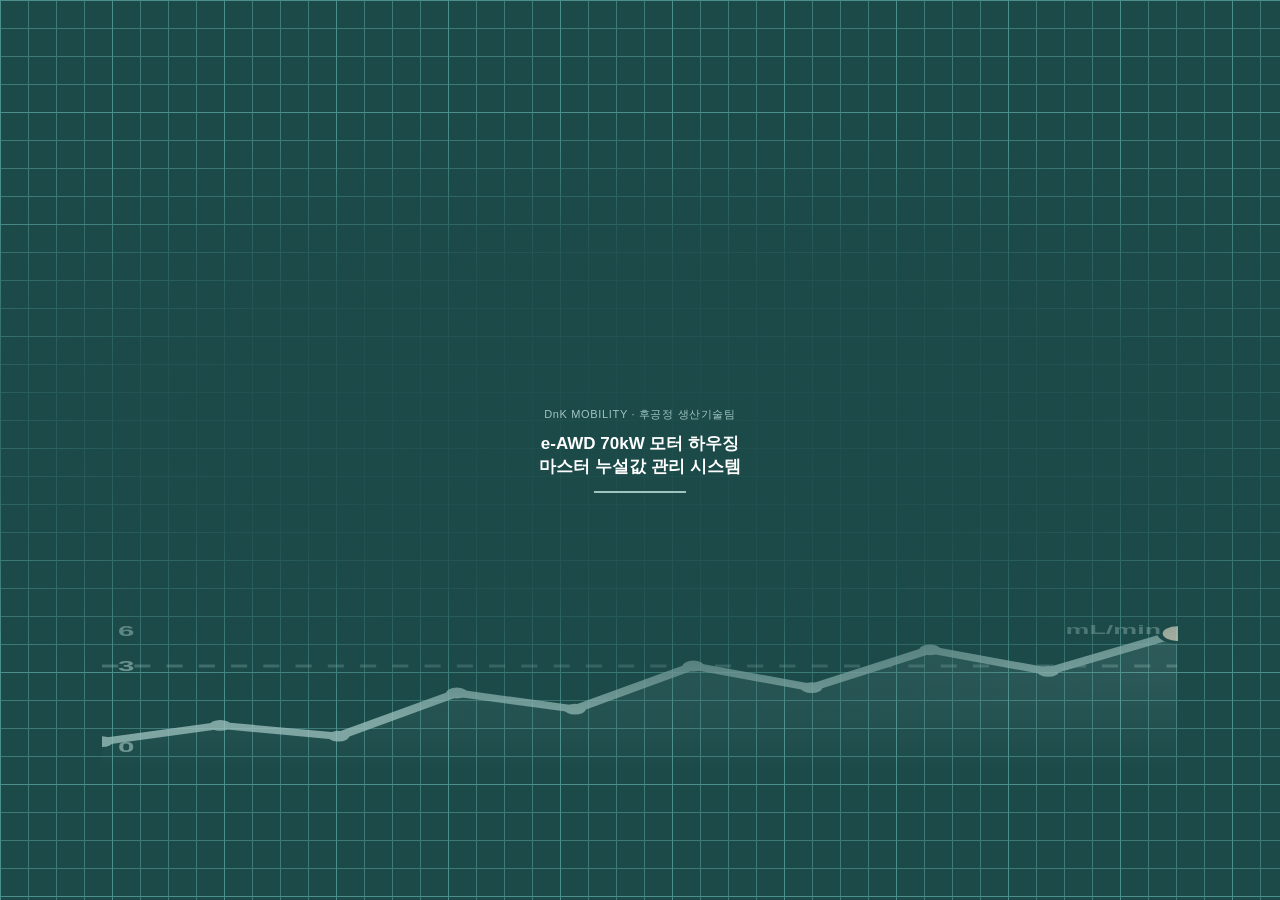
==== dashboard.html @ efe97786 "Add a dashboard page summarizing all 6 channels at a glance New dashboard.html, reached from the sit" ====
<!DOCTYPE html>
<html lang="ko">
<head>
<meta charset="UTF-8">
<meta name="viewport" content="width=device-width, initial-scale=1.0">
<meta name="robots" content="noindex, nofollow, noarchive, nosnippet, noimageindex">
<link rel="icon" href="favicon.svg" type="image/svg+xml">
<title>전체 현황 · e-AWD 모터 하우징 누설값 관리 시스템</title>
<link rel="stylesheet" href="styles.css">
<style>
  /*
    전체 현황(대시보드) — 6개 채널을 한 화면에서 요약해서 보여주고, 카드를 누르면
    그 채널의 상세 화면(index.html?eq=..)으로 이동한다.

    설계 배경 (2026-09-21):
    - 기존 index.html은 "QR 하나 = 채널 하나"를 전제로 한 단일 채널 화면이라,
      6개 채널을 한 화면에서 훑어보려면 QR을 6번 찍어야 했다. 관리자가 "오늘 어디가
      문제인지" 보려면 불편하다는 지적을 받아 이 화면을 새로 만들었다.
    - index.html에 "채널 없음" 모드를 끼워 넣는 대신 완전히 별도 파일로 뒀다 —
      index.html은 2900줄 넘게 단일 채널(eqId) 전제로 짜여 있어, 그 안에 분기를
      추가하면 현장 작업자가 매일 쓰는 핵심 흐름(QR→즉시 입력)을 건드릴 위험이 있다.
      새 화면 하나를 따로 만드는 편이 기존 화면을 훨씬 덜 건드린다.
    - 접근 권한은 다른 채널 화면과 동일한 1차 접속 암호 하나로 통일한다(요청) —
      사내 직원 전체가 대시보드·채널 상세 모두 같은 암호로 볼 수 있다. 보정이력
      입력·잠금만 기존처럼 별도 관리자 암호가 필요하다(이 화면은 손대지 않음).
    - EQ/judge()/detectTrend() 등은 index.html에도 같은 로직이 있다 — 이 파일
      스코프에서는 그 함수에 접근할 수 없어(별도 <script>) 여기 똑같이 하나 더
      둔다(gate.js가 sha256Hex를 index.html에 넘겨주는 것과 다르게, 이건 앱 로직이라
      넘겨줄 마땅한 자리가 없다). **판정 기준(judge)이나 이상탐지 규칙(detectTrend)을
      고치면 index.html과 이 파일 양쪽을 다 고쳐야 한다** — 벗어나면 대시보드와
      상세 화면의 판정이 서로 달라지는 조용한 버그가 된다.
  */
  body{margin:0;background:var(--white);}
  .d-hero{
    background:linear-gradient(135deg,#173f3e 0%,#1b4a49 45%,#2f6e6c 100%);
    padding:22px 16px 28px;color:#fff;position:relative;overflow:hidden;
  }
  .d-hero::before{
    content:"";position:absolute;top:-60px;right:-40px;width:200px;height:200px;
    border-radius:50%;background:radial-gradient(circle,rgba(255,255,255,.10) 0%,rgba(255,255,255,0) 70%);
  }
  .d-hero::after{
    content:"";position:absolute;bottom:-70px;left:-40px;width:180px;height:180px;
    border-radius:50%;background:radial-gradient(circle,rgba(255,255,255,.06) 0%,rgba(255,255,255,0) 70%);
  }
  .d-hero-inner{position:relative;max-width:640px;margin:0 auto;}
  .d-hero .brand{font-size:11px;font-weight:700;color:#bfe0dc;letter-spacing:.07em;}
  .d-hero .title{font-size:21px;font-weight:800;margin-top:4px;letter-spacing:-.01em;}
  .d-hero .meta{font-size:12px;color:#cfe6e2;margin-top:4px;}

  .stat-strip{
    display:flex;gap:8px;max-width:640px;margin:-16px auto 0;padding:0 16px;position:relative;z-index:3;
  }
  .stat-chip{
    flex:1;background:var(--white);border-radius:13px;padding:10px 6px 9px;text-align:center;
    box-shadow:0 6px 16px rgba(43,38,33,.12);border:1px solid var(--line);
  }
  .stat-chip .n{font-size:19px;font-weight:800;line-height:1.1;font-variant-numeric:tabular-nums;}
  .stat-chip .l{font-size:9.5px;color:var(--gray-500);font-weight:700;margin-top:3px;letter-spacing:.02em;}
  .stat-chip.ok .n{color:var(--ok-text);}
  .stat-chip.ng .n{color:#8a3226;}
  .stat-chip.wait .n{color:var(--gray-700);}

  .d-list{max-width:640px;margin:0 auto;padding:16px 16px 40px;}
  .d-note{font-size:11.5px;color:var(--warn-text);background:var(--warn-bg);border-radius:8px;padding:9px 11px;margin-bottom:12px;}

  .d-card{
    position:relative;overflow:hidden;display:block;text-decoration:none;color:inherit;
    background:var(--white);border:1px solid var(--line);border-radius:12px;
    padding:13px 13px 11px 17px;margin:0 0 11px;box-shadow:0 3px 10px rgba(43,38,33,.06);
    cursor:pointer;
  }
  .d-card:active{background:#faf6ee;}
  .d-card::before{content:"";position:absolute;left:0;top:0;bottom:0;width:4px;background:var(--gray-300);}
  .d-card.ok::before{background:#4a8f3e;}
  .d-card.ng::before{background:#b8453a;}
  .d-card.wait::before{background:var(--gray-400);}
  .d-row1{display:flex;align-items:center;gap:8px;}
  .d-badge{display:inline-flex;align-items:center;gap:4px;font-size:10.5px;font-weight:800;padding:3px 8px;border-radius:999px;flex-shrink:0;}
  .d-badge.ok{background:var(--ok-bg);color:var(--ok-text);}
  .d-badge.ng{background:#f6ddd8;color:#8a3226;}
  .d-badge.wait{background:var(--gray-200);color:var(--gray-700);}
  .d-badge.ng .txt{animation:dBadgePulse 1.3s ease-in-out infinite;}
  @keyframes dBadgePulse{0%,100%{opacity:1;}50%{opacity:.45;}}
  @media (prefers-reduced-motion:reduce){ .d-badge.ng .txt{animation:none;} }
  .d-name{font-size:13.5px;font-weight:800;color:var(--gray-900);}
  .d-no{font-size:10.5px;color:var(--gray-400);}
  .d-chev{margin-left:auto;color:var(--gray-400);font-size:15px;}
  .d-spark{width:100%;height:46px;margin-top:9px;display:block;}
  .d-foot{font-size:11px;color:var(--gray-700);margin-top:6px;display:flex;align-items:center;gap:6px;flex-wrap:wrap;}
  .d-flag{font-size:10px;font-weight:800;color:var(--warn-text);background:var(--warn-bg);padding:1px 6px;border-radius:5px;}
  .d-empty{font-size:11px;color:var(--gray-400);margin-top:9px;padding:10px 0;text-align:center;}

  .d-back{
    display:inline-flex;align-items:center;gap:4px;font-size:12px;font-weight:700;color:var(--navy);
    text-decoration:none;padding:8px 4px;
  }

  footer{max-width:640px;margin:0 auto;padding:12px 16px 32px;text-align:center;color:var(--gray-500);font-size:11px;line-height:1.6;}
</style>
</head>
<body>
<script src="gate.js"></script>
<script src="leak-sync.js"></script>

<noscript><style>body{visibility:hidden!important;}</style><div style="position:fixed;inset:0;z-index:999999;background:#1b4a49;color:#fff;display:flex;align-items:center;justify-content:center;text-align:center;padding:24px;font-family:-apple-system,BlinkMacSystemFont,'Malgun Gothic','Apple SD Gothic Neo',sans-serif;font-size:14px;line-height:1.6;">이 페이지는 자바스크립트가 필요합니다.<br>브라우저 설정에서 자바스크립트를 켠 뒤 다시 열어주세요.</div></noscript>

<div class="d-hero">
  <div class="d-hero-inner">
    <div class="brand">DnK MOBILITY · 후공정 생산기술팀</div>
    <div class="title">e-AWD 70kW 모터 하우징 — 전체 현황</div>
    <div class="meta" id="dMeta">6개 채널 · 불러오는 중…</div>
  </div>
</div>

<div class="stat-strip" id="statStrip">
  <div class="stat-chip ok"><div class="n" id="stOk">—</div><div class="l">정상</div></div>
  <div class="stat-chip ng"><div class="n" id="stNg">—</div><div class="l">NG</div></div>
  <div class="stat-chip wait"><div class="n" id="stWait">—</div><div class="l">미점검</div></div>
</div>

<div class="d-list" id="dList">
  <!-- JS가 채널 카드를 채운다 -->
</div>

<footer>
  DnK MOBILITY · 후공정 생산기술팀<br>
  본 페이지는 사내 품질관리 목적으로 관리됩니다
</footer>

<script>
(function () {
  "use strict";

  /* =========================================================================
     index.html과 중복되는 부분 — 위 파일 상단 주석 참고
     ========================================================================= */
  var EQ = {
    "120":   { tab: "조립전 유로계",         title: "조립전 유로계 리크검사기" },
    "130-h": { tab: "조립전 전체계(하우징)", title: "조립전 전체계 리크검사기 — 하우징" },
    "130-i": { tab: "조립전 전체계(인버터)", title: "조립전 전체계 리크검사기 — 인버터" },
    "180":   { tab: "조립후 유로계",         title: "조립후 유로계 리크검사기" },
    "190-h": { tab: "조립후 전체계(하우징)", title: "조립후 전체계 리크검사기 — 하우징" },
    "190-i": { tab: "조립후 전체계(인버터)", title: "조립후 전체계 리크검사기 — 인버터" }
  };
  var EQ_IDS = ["120", "130-h", "130-i", "180", "190-h", "190-i"];
  var STORE_KEY = "dnk_leak_master_v1";

  function $(id) { return document.getElementById(id); }
  function pad2(n) { return (n < 10 ? "0" : "") + n; }
  function todayStr() {
    var d = new Date();
    return d.getFullYear() + "-" + pad2(d.getMonth() + 1) + "-" + pad2(d.getDate());
  }
  function curYm() { return todayStr().slice(0, 7); }
  function esc(s) {
    return String(s === null || s === undefined ? "" : s)
      .replace(/&/g, "&amp;").replace(/</g, "&lt;").replace(/>/g, "&gt;").replace(/"/g, "&quot;");
  }
  function judge(v, lsl, usl) {
    if (v === null) return "-";
    if (lsl === null && usl === null) return "-";
    if (lsl !== null && v < lsl) return "NG";
    if (usl !== null && v > usl) return "NG";
    return "OK";
  }
  function mean(arr) { return arr.reduce(function (a, b) { return a + b; }, 0) / arr.length; }
  function stdev(arr, m) {
    if (arr.length < 2) return 0;
    var mm = m === undefined ? mean(arr) : m;
    var sq = arr.reduce(function (a, b) { return a + (b - mm) * (b - mm); }, 0);
    return Math.sqrt(sq / (arr.length - 1));
  }
  var TREND_EPS = 1e-9;
  // index.html의 detectTrend()에서 "이유 설명 문장"만 뺀 축소판 — 대시보드는
  // 이상 신호가 있는지 없는지(⚠ 표시)만 필요하고, 근거 문장은 상세 화면에서 본다.
  function hasAnomaly(vals) {
    var n = vals.length;
    if (n < 6) return false;
    var m = mean(vals);

    // [1] 연속 추세 — 최근 값이 6회 연속 계속 커지거나 계속 작아짐
    var trendRun = 1, trendDir = 0, trendHit = false;
    for (var i = n - 1; i > 0; i--) {
      var d1 = vals[i] > vals[i - 1] ? 1 : vals[i] < vals[i - 1] ? -1 : 0;
      if (i === n - 1) { trendDir = d1; if (!d1) break; trendRun = 2; continue; }
      if (d1 === trendDir) trendRun++; else break;
    }
    if (trendDir && trendRun >= 6) trendHit = true;
    if (trendHit) return true;

    // [2] 평균 한쪽 쏠림 — 최근 값이 8회 연속 평균의 한쪽에만 있음
    var sideRun = 1, side = 0, sideHit = false;
    for (var j = n - 1; j >= 0; j--) {
      var d2 = vals[j] > m + TREND_EPS ? 1 : vals[j] < m - TREND_EPS ? -1 : 0;
      if (j === n - 1) { side = d2; if (!d2) break; continue; }
      if (d2 === side) sideRun++; else break;
    }
    if (side && sideRun >= 8) sideHit = true;
    if (sideHit) return true;

    // [3] 변동성 급증 — 최근 5회의 표준편차가 그 이전 구간의 1.8배 초과
    if (n >= 10) {
      var recent = vals.slice(-5), base = vals.slice(0, -5);
      var sdRecent = stdev(recent), sdBase = stdev(base);
      if (sdBase > TREND_EPS && sdRecent > sdBase * 1.8) return true;
    }
    return false;
  }

  /* =========================================================================
     데이터 준비 — 이 폰의 로컬 캐시를 먼저 쓰고, 연동이 켜져 있으면 최신값으로 덮는다
     ========================================================================= */
  function loadLocal() {
    try {
      var raw = localStorage.getItem(STORE_KEY);
      var db = raw ? JSON.parse(raw) : null;
      if (!db || !db.eq) db = { v: 1, eq: {} };
      EQ_IDS.forEach(function (id) {
        if (!db.eq[id]) db.eq[id] = { samples: [], recs: [] };
      });
      return db;
    } catch (e) {
      var empty = { v: 1, eq: {} };
      EQ_IDS.forEach(function (id) { empty.eq[id] = { samples: [], recs: [] }; });
      return empty;
    }
  }

  function channelStats(e) {
    var ym = curYm(), today = todayStr();
    var monthRecs = e.recs.filter(function (r) { return r.date.slice(0, 7) === ym; });
    var todayRecs = monthRecs.filter(function (r) { return r.date === today; });

    var ngCount = 0;
    monthRecs.forEach(function (r) { r.items.forEach(function (it) { if (it.judge === "NG") ngCount++; }); });

    var todayStatus = "wait";
    if (todayRecs.length) {
      var anyNg = todayRecs.some(function (r) { return r.items.some(function (it) { return it.judge === "NG"; }); });
      todayStatus = anyNg ? "ng" : "ok";
    }

    // 미니 그래프·이상신호는 대표로 첫 샘플 하나만 쓴다(카드 하나에 여러 샘플을
    // 다 넣으면 좁은 화면에서 복잡해진다 — 나머지는 상세 화면에서 확인).
    var s0 = e.samples && e.samples[0];
    var pts = [];
    if (s0) {
      monthRecs.slice().sort(function (a, b) {
        return a.date === b.date ? (a.shift === b.shift ? 0 : a.shift === "야간" ? 1 : -1) : (a.date < b.date ? -1 : 1);
      }).forEach(function (r) {
        r.items.forEach(function (it) { if (it.sid === s0.id && it.v !== null) pts.push(it.v); });
      });
    }
    var anomaly = hasAnomaly(pts);

    return { todayStatus: todayStatus, ngCount: ngCount, recordCount: monthRecs.length, pts: pts, anomaly: anomaly, sampleName: s0 ? s0.name : "" };
  }

  function sparkSvg(pts, status) {
    if (pts.length < 2) return null;
    var W = 100, H = 34, base = 32;
    var lo = Math.min.apply(null, pts), hi = Math.max.apply(null, pts);
    var span = hi - lo;
    if (span === 0) { span = Math.max(Math.abs(hi) * 0.2, 1); }
    lo -= span * 0.15; hi += span * 0.15;
    function X(i) { return pts.length === 1 ? W / 2 : (W * i) / (pts.length - 1); }
    function Y(v) { return 2 + (base - 2) * (1 - (v - lo) / (hi - lo)); }
    var color = status === "ng" ? "#b8453a" : status === "wait" ? "#b3a896" : "#2f6e6c";
    // polyline points="x,y x,y .." 형식과 path d="M.. L.." 형식은 문법이 다르다
    // (구현 중 자체 발견 — 처음엔 둘을 한 변수로 같이 쓰려다 <polyline>에 속성이
    // 두 번 들어가는 잘못된 마크업이 됐다). 각자 맞는 형식으로 따로 만든다.
    var pointsAttr = pts.map(function (v, i) { return X(i).toFixed(1) + "," + Y(v).toFixed(1); }).join(" ");
    var pathLine = pts.map(function (v, i) { return X(i).toFixed(1) + "," + Y(v).toFixed(1); }).join(" L");
    var areaD = "M" + X(0).toFixed(1) + "," + base + " L" + pathLine + " L" + X(pts.length - 1).toFixed(1) + "," + base + " Z";
    var gid = "dg" + Math.random().toString(36).slice(2, 8);
    var ticks = pts.map(function (v, i) {
      var x = X(i).toFixed(1);
      return '<line x1="' + x + '" y1="' + base + '" x2="' + x + '" y2="' + (base + 2) + '" stroke="#c9bea6" stroke-width="0.6"/>';
    }).join("");
    var last = pts.length - 1;
    return '<svg class="d-spark" viewBox="0 0 100 34" preserveAspectRatio="none">' +
      '<defs><linearGradient id="' + gid + '" x1="0" y1="0" x2="0" y2="1">' +
      '<stop offset="0%" stop-color="' + color + '" stop-opacity=".2"/>' +
      '<stop offset="100%" stop-color="' + color + '" stop-opacity="0"/></linearGradient></defs>' +
      '<line x1="0" y1="' + base + '" x2="100" y2="' + base + '" stroke="#e6dfd0" stroke-width="0.8"/>' +
      ticks +
      '<path d="' + areaD + '" fill="url(#' + gid + ')"/>' +
      '<polyline points="' + pointsAttr + '" fill="none" stroke="' + color + '" stroke-width="2" stroke-linecap="round" stroke-linejoin="round"/>' +
      '<circle cx="' + X(last).toFixed(1) + '" cy="' + Y(pts[last]).toFixed(1) + '" r="2.6" fill="' + color + '" stroke="#fff" stroke-width=".8"/>' +
      "</svg>";
  }

  function renderCard(id, e) {
    var st = channelStats(e);
    var badgeTxt = st.todayStatus === "ok" ? "OK" : st.todayStatus === "ng" ? "NG" : "미점검";
    var badgeHtml = st.todayStatus === "ng"
      ? '<span class="d-badge ng"><span class="txt">NG</span></span>'
      : '<span class="d-badge ' + st.todayStatus + '">' + badgeTxt + '</span>';
    var spark = sparkSvg(st.pts, st.todayStatus);
    var flag = st.anomaly ? '<span class="d-flag">⚠ 추이 이상</span>' : "";
    var footText = st.todayStatus === "wait"
      ? "이번 달 NG " + st.ngCount + "건 · 오늘 아직 입력 없음"
      : "이번 달 NG " + st.ngCount + "건 · " + st.recordCount + "회 기록";
    // 그래프는 대표 샘플(samples[0]) 하나만 쓰지만, NG 건수·기록 횟수는 그 채널의
    // 모든 샘플을 합친 값이다 — 그래서 "이번 달 NG 1건"인데 그래프는 비어 있을 수
    // 있다(NG가 다른 샘플에서 났을 때). 이 경우 "이번 달 기록이 아직 없습니다"라고
    // 하면 바로 아래 NG 건수 문구와 모순돼 보인다(구현 중 실제 데이터로 재현해
    // 발견). 전체 기록 유무(recordCount)로 문구를 나눠 모순을 없앤다.
    var emptyMsg = st.recordCount === 0
      ? "이번 달 기록이 아직 없습니다"
      : "대표 샘플(" + esc(st.sampleName || "-") + ") 그래프를 그릴 데이터가 부족합니다";

    return '<a class="d-card ' + st.todayStatus + '" href="index.html?eq=' + encodeURIComponent(id) + '">' +
      '<div class="d-row1">' + badgeHtml +
        '<span class="d-name">' + esc(EQ[id].tab) + '</span>' +
        '<span class="d-no">' + esc(id) + '</span>' +
        '<span class="d-chev">›</span>' +
      '</div>' +
      (spark || '<div class="d-empty">' + emptyMsg + '</div>') +
      '<div class="d-foot">' + footText + (flag ? " " + flag : "") + '</div>' +
      '</a>';
  }

  function renderAll(db, offlineNote) {
    var ok = 0, ng = 0, wait = 0;
    var html = "";
    EQ_IDS.forEach(function (id) {
      var e = db.eq[id];
      var st = channelStats(e);
      if (st.todayStatus === "ok") ok++; else if (st.todayStatus === "ng") ng++; else wait++;
      html += renderCard(id, e);
    });
    $("stOk").textContent = ok;
    $("stNg").textContent = ng;
    $("stWait").textContent = wait;
    $("dList").innerHTML = (offlineNote ? '<div class="d-note">' + esc(offlineNote) + '</div>' : "") + html;
    $("dMeta").textContent = "6개 채널 · " + todayStr() + " 기준";
  }

  function boot() {
    var db = loadLocal();
    var sync = window.dnkSync;
    var ym = curYm();

    if (!sync || !sync.enabled()) {
      renderAll(db, "구글시트 연동이 꺼져 있어, 이 폰에 저장된 채널만 보입니다. 다른 폰이 담당하는 채널은 기록이 없는 것처럼 보일 수 있습니다.");
      return;
    }

    renderAll(db); // 우선 로컬 캐시로 즉시 그려서 빈 화면을 보여주지 않는다
    $("dMeta").textContent = "6개 채널 · 불러오는 중…";

    var failed = [];
    Promise.all(EQ_IDS.map(function (id) {
      return sync.pull(id, ym).then(function (data) {
        if (data.samples && data.samples.length) {
          db.eq[id].samples = data.samples.map(function (s) {
            return { id: s.id, name: s.name, type: s.type === "NG" ? "NG" : "OK",
                     nominal: s.nominal, lsl: s.lsl, usl: s.usl };
          });
        }
        db.eq[id].recs = (db.eq[id].recs || []).filter(function (r) { return r.date.slice(0, 7) !== ym; })
          .concat(data.recs || []);
      }, function () {
        failed.push(EQ[id].tab);
      });
    })).then(function () {
      try { localStorage.setItem(STORE_KEY, JSON.stringify(db)); } catch (e) {}
      renderAll(db, failed.length ? ("일부 채널을 불러오지 못했습니다(" + failed.join(", ") + ") — 그 채널은 이 폰의 이전 기록으로 표시됩니다.") : null);
    });
  }

  var ready = (window.dnkGate && window.dnkGate.ready) || Promise.resolve();
  ready.then(boot);
})();
</script>
</body>
</html>
---- styles.css ----
/*
  공정 설비 상세 페이지 10개가 공유하는 유일한 스타일시트입니다 (2026-09-03 추출).
  - 이전에는 같은 <style> 블록이 10개 파일에 복사되어 있어, 디자인 수정마다
    전 파일을 일괄 고쳐야 했습니다. 이제 이 파일 하나만 고치면 전 페이지에 반영됩니다.
  - table.hist(마스터 샘플 이력 표) 규칙은 리크테스터 4개소에만 쓰이지만,
    해당 마크업이 없는 페이지에서는 그냥 무시되므로 공용으로 합쳤습니다.
  - 홈(index.html)·PDF 뷰어(pdf-viewer.html)는 레이아웃이 달라 각자의 <style>을 유지합니다.
*/
  /*
    2026-09-18: 색상 팔레트를 네이비+시안(QR 정보시스템과 공유하던 톤)에서
    따뜻한 크림 배경 + 다크 틸 강조 쪽으로 바꿨다 (사용자가 준 참고 이미지 —
    "Neo-Skeuomorphic Tactile" UI 키트 색감). 변수 이름은 그대로 두고 값만
    바꿨으므로, 이 파일 밖의 index.html/gate.js에 남아 있던 하드코딩 hex도
    같은 자리에서 이 팔레트로 맞춰 바꿨다(그 파일들의 변경 이력 참고).
    이 변경은 이 저장소(누설값 관리 시스템)에만 적용되며, 별도 저장소인
    QR 정보관리 시스템의 styles.css(동일 이름, 다른 파일)는 건드리지 않았다.
  */
  :root{
    --navy:#1b4a49;
    --navy-2:#235857;
    --steel:#3d7a78;
    --accent:#2f6e6c;
    --gray-900:#2b2621;
    --gray-700:#5c5449;
    --gray-500:#8a8071;
    --gray-400:#b3a896;
    --gray-300:#d8cfbd;
    --gray-200:#e6dfd0;
    --gray-100:#ede7da;
    --white:#faf8f1;
    --ok-bg:#e3eedc;
    --ok-text:#3e6b2e;
    --warn-bg:#f7ecd8;
    --warn-text:#8a5a12;
    --line:#d8cfbd;
  }
  *{box-sizing:border-box;}
  html{-webkit-text-size-adjust:100%;}
  body{
    margin:0;
    font-family:-apple-system,BlinkMacSystemFont,"Malgun Gothic","Apple SD Gothic Neo",sans-serif;
    background:var(--gray-100);
    color:var(--gray-900);
    line-height:1.6;
    -webkit-font-smoothing:antialiased;
    font-size:14.5px;
  }

  /* ===== Top identity bar ===== */
  .id-bar{
    background:var(--navy);
    color:#cdd8e3;
    font-size:11px;
    letter-spacing:.03em;
    padding:6px 16px;
    display:flex;
    justify-content:space-between;
    align-items:center;
  }
  .id-bar .product{
    font-weight:700;
    font-size:12px;
    color:#ffffff;
    letter-spacing:.01em;
  }

  /* ===== Document title block (mirrors 작업표준서 서식) ===== */
  .doc-header{
    background:var(--navy);
    color:var(--white);
    padding:18px 16px;
  }
  .doc-header .doc-type{
    font-size:11px;
    font-weight:700;
    letter-spacing:.14em;
    color:#9fc4c0;
    margin:0 0 4px;
  }
  .doc-header h1{
    margin:0 0 14px;
    font-size:22px;
    font-weight:800;
    letter-spacing:-0.01em;
  }
  .title-block{
    background:var(--white);
    color:var(--gray-900);
    border-radius:8px;
    overflow:hidden;
    border:1px solid var(--line);
    margin-top:2px;
  }
  .title-grid{
    display:grid;
    grid-template-columns:1fr 1fr;
    font-size:12px;
  }
  .title-grid .cell{
    padding:6px 10px;
    border-right:1px solid var(--line);
    border-bottom:1px solid var(--line);
    height:52px;
    display:flex;
    flex-direction:column;
    justify-content:center;
    overflow:hidden;
  }
  .title-grid .cell .k{
    display:block;
    color:var(--gray-500);
    font-size:9px;
    line-height:1.15;
    margin-bottom:2px;
  }
  .title-grid .cell .v{
    font-weight:700;
    color:var(--gray-900);
    font-variant-numeric:tabular-nums;
    font-size:11px;
    line-height:1.2;
    white-space:normal;
    word-break:keep-all;
    overflow:hidden;
    display:-webkit-box;
    -webkit-line-clamp:2;
    -webkit-box-orient:vertical;
  }
  .title-grid .cell.right{border-right:none;}
  .title-grid .cell.bottom{border-bottom:none;}
  .title-grid .cell.wide{
    grid-column:1 / -1;
    border-right:none;
    height:auto;
    min-height:52px;
    overflow:visible;
  }
  .title-grid .cell.wide .v{
    -webkit-line-clamp:unset;
    overflow:visible;
  }

  main{
    max-width:640px;
    margin:0 auto;
    padding:0 14px 60px;
  }

  /* ===== Section shell ===== */
  .section{
    background:var(--white);
    border:1px solid var(--line);
    border-radius:8px;
    margin-bottom:12px;
    overflow:hidden;
  }
  .section > summary{
    padding:13px 14px;
    display:flex;
    align-items:center;
    gap:10px;
    cursor:pointer;
    list-style:none;
    font-weight:700;
    font-size:14.5px;
    color:var(--gray-900);
  }
  .section > summary::-webkit-details-marker{display:none;}
  .section > summary .num{
    width:22px;height:22px;
    border-radius:50%;
    background:var(--navy);
    color:#fff;
    font-size:11px;
    font-weight:800;
    display:flex;align-items:center;justify-content:center;
    flex-shrink:0;
  }
  .section > summary .chev{
    margin-left:auto;
    color:var(--gray-400);
    font-size:13px;
  }
  .section[open] > summary{border-bottom:1px solid var(--line);}
  .section .body{padding:14px;}

  h4.sub{
    font-size:11.5px;
    text-transform:uppercase;
    letter-spacing:.05em;
    color:var(--gray-500);
    margin:16px 0 8px;
    padding-top:12px;
    border-top:1px dashed var(--line);
  }
  h4.sub:first-child{margin-top:0;padding-top:0;border-top:none;}

  ul.plain, ol.plain{margin:6px 0;padding-left:0;list-style:none;}
  ul.plain li, ol.plain li{
    position:relative;
    padding-left:18px;
    margin-bottom:7px;
    color:var(--gray-700);
    font-size:13.5px;
  }
  ul.plain li::before{
    content:"–";
    position:absolute;left:0;color:var(--gray-400);
  }

  /* ===== Process flow (timeline) ===== */
  .flow{margin:4px 0 2px;}
  .flow-step{
    position:relative;
    padding:0 0 18px 30px;
  }
  .flow-step:last-child{padding-bottom:0;}
  .flow-step::before{
    content:"";
    position:absolute;
    left:10px; top:22px; bottom:-2px;
    width:1px;
    background:var(--gray-300);
  }
  .flow-step:last-child::before{display:none;}
  .flow-step .dot{
    position:absolute;
    left:0; top:0;
    width:21px;height:21px;
    border-radius:50%;
    background:var(--white);
    border:2px solid var(--navy);
    color:var(--navy);
    font-size:10.5px;
    font-weight:800;
    display:flex;align-items:center;justify-content:center;
  }
  .flow-step .txt{font-size:13.5px;color:var(--gray-800,#232a31);padding-top:1px;}
  .flow-step .txt .sp{
    display:block;
    margin-top:5px;
    background:var(--gray-100);
    border-left:2px solid var(--accent);
    padding:6px 9px;
    font-size:12px;
    color:var(--gray-700);
    font-variant-numeric:tabular-nums;
  }

  .callout{
    background:var(--warn-bg);
    color:var(--warn-text);
    border-left:3px solid #c8981f;
    padding:9px 11px;
    border-radius:3px;
    font-size:12.5px;
    margin:8px 0;
  }

  table.spec{width:100%;border-collapse:collapse;font-size:12.5px;}
  table.spec th{
    text-align:left;color:var(--gray-500);font-weight:700;
    font-size:10.5px;text-transform:uppercase;letter-spacing:.03em;
    padding:7px 6px;border-bottom:1px solid var(--gray-300);
  }
  table.spec td{
    padding:8px 6px;border-bottom:1px solid var(--gray-200);
    color:var(--gray-900);
  }
  table.spec td.num{font-variant-numeric:tabular-nums;font-weight:600;}
  table.spec tr:last-child td{border-bottom:none;}

  table.check{width:100%;border-collapse:collapse;font-size:12px;margin-top:4px;}
  table.check th,table.check td{
    border:1px solid var(--gray-300);padding:7px 5px;text-align:center;
  }
  table.check td:first-child,table.check th:first-child{text-align:left;font-size:12px;}
  table.check th{background:var(--navy);color:#fff;font-size:10.5px;font-weight:700;}

  .table-scroll{overflow-x:auto;margin-top:4px;-webkit-overflow-scrolling:touch;}
  table.hist{border-collapse:collapse;font-size:11.5px;white-space:nowrap;}
  table.hist th,table.hist td{
    border:1px solid var(--gray-300);padding:7px 8px;text-align:center;
  }
  table.hist th{background:var(--navy);color:#fff;font-size:10px;font-weight:700;white-space:normal;line-height:1.3;}
  table.hist td{color:var(--gray-900);}
  table.hist th,table.hist td{padding:9px 10px;}
  table.hist th:not(.note-h),table.hist td:not(.note){min-width:64px;}
  table.hist th.sub{min-width:52px;font-size:10px;}
  table.hist th.temp-h{min-width:84px;white-space:nowrap;}
  table.hist th.note-h,table.hist td.note{min-width:44px;}
  table.hist th.note-h{white-space:nowrap;}
  table.hist td.note{text-align:left;color:var(--gray-700);white-space:normal;padding:9px 6px;}

  .doc-list{display:flex;flex-direction:column;gap:8px;}
  .doc-item{
    display:flex;align-items:center;gap:11px;
    border:1px solid var(--line);border-radius:6px;
    padding:10px 11px;text-decoration:none;color:var(--gray-900);
    background:var(--gray-100);
  }
  .doc-item .doc-icon{
    width:32px;height:32px;flex-shrink:0;border-radius:5px;
    background:var(--navy);color:#fff;display:flex;align-items:center;justify-content:center;
    font-size:10px;font-weight:800;letter-spacing:-0.02em;
  }
  .doc-item .doc-text{flex:1;min-width:0;}
  .doc-item .doc-title{font-size:13px;font-weight:700;}
  .doc-item .doc-sub{font-size:11px;color:var(--gray-500);margin-top:1px;}
  .doc-item .arrow{color:var(--gray-400);font-size:15px;}

  .case{border-top:1px solid var(--gray-200);padding-top:12px;margin-top:12px;}
  .case:first-child{border-top:none;margin-top:0;padding-top:0;}
  .case-head{display:flex;align-items:center;justify-content:space-between;margin-bottom:6px;}
  .case-head h5{margin:0;font-size:13.5px;color:var(--navy);}
  .case p{margin:4px 0;font-size:12.5px;color:var(--gray-700);}
  .tag{
    font-size:10.5px;font-weight:700;padding:3px 9px;border-radius:999px;
    background:var(--ok-bg);color:var(--ok-text);white-space:nowrap;
  }

  footer{
    max-width:640px;margin:6px auto 0;padding:6px 14px 34px;
    text-align:center;color:var(--gray-500);font-size:11.5px;
  }
  footer .brand{
    font-weight:800;color:var(--navy);font-size:12.5px;
    letter-spacing:.02em;margin-bottom:6px;
  }
  .section > summary .lock{
    font-size:10px;font-weight:700;letter-spacing:-0.01em;flex-shrink:0;
    color:var(--warn-text);background:var(--warn-bg);
    border:1px solid #e8d6ae;border-radius:4px;padding:2px 6px;
  }
  .section.unlocked > summary .lock{
    color:var(--ok-text);background:var(--ok-bg);border-color:#c5e0d0;
  }

  /* ===== Interaction — hover는 마우스 환경만, 터치는 :active로 별도 피드백 ===== */
  .section > summary{position:relative;transition:background .22s ease,padding-left .22s ease;}
  .section > summary::before{
    content:"";position:absolute;left:0;top:0;bottom:0;width:3px;
    background:var(--accent);transform:scaleY(0);transform-origin:top;
    transition:transform .22s cubic-bezier(.4,0,.2,1);
  }
  .section[data-lock="2"] > summary::before{background:#c8981f;}
  .doc-item,.doc-item .doc-icon,.doc-item .arrow,.doc-item .doc-title{
    transition:transform .18s ease,box-shadow .18s ease,border-color .18s ease,
               background .18s ease,color .18s ease;
  }

  @media (hover:hover) and (pointer:fine){
    .section > summary:hover{background:var(--gray-100);padding-left:19px;}
    .section > summary:hover::before{transform:scaleY(1);}
    .doc-item:hover{
      transform:translateY(-2px);background:var(--white);border-color:#b9c2cc;
      box-shadow:0 5px 14px rgba(10,37,64,.12),0 2px 4px rgba(10,37,64,.06);
    }
    .doc-item:hover .doc-icon{background:var(--accent);transform:scale(1.06);}
    .doc-item:hover .arrow{transform:translateX(4px);color:var(--navy);}
    .doc-item:hover .doc-title{color:var(--navy);}
  }

  .section > summary:active{background:var(--gray-100);}
  .section > summary:active::before{transform:scaleY(1);}
  .doc-item:active{background:var(--gray-200);transform:scale(.99);}
  .doc-item:active .doc-icon{background:var(--accent);}

  @media (prefers-reduced-motion:reduce){
    .section > summary,.section > summary::before,
    .doc-item,.doc-item .doc-icon,.doc-item .arrow,.doc-item .doc-title{transition:none!important;}
  }
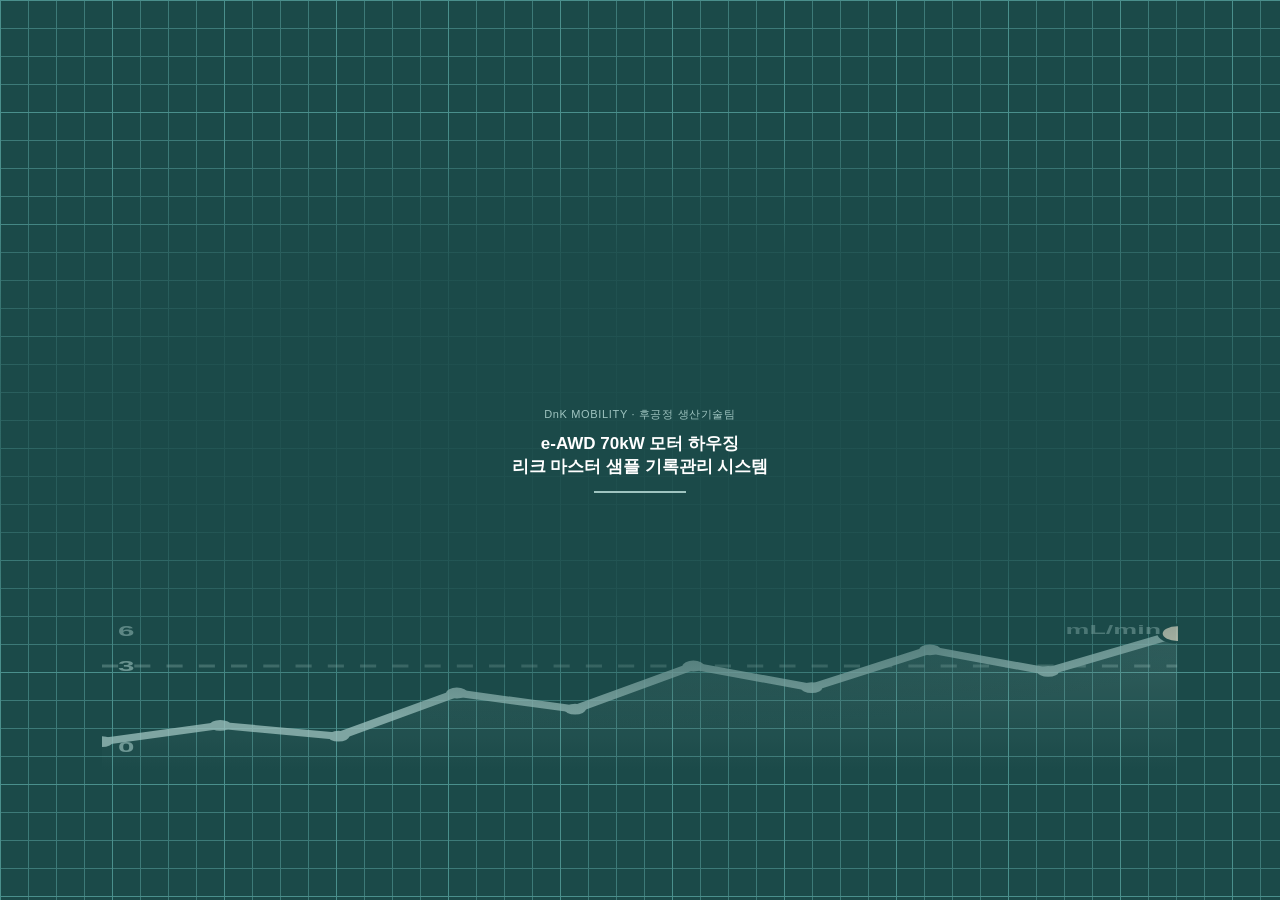
==== commit daf61729: "Add custom date picker, retirement markers, and clearer dashboard sparklines - Dashboard mini-graphs" ====
--- a/dashboard.html
+++ b/dashboard.html
@@ -97,6 +97,76 @@
   }
 
   footer{max-width:640px;margin:0 auto;padding:12px 16px 32px;text-align:center;color:var(--gray-500);font-size:11px;line-height:1.6;}
+
+  /* 도움말 위젯 — index.html과 동일(§4-6 참고). 이 파일은 채널 하나로 좁혀진
+     화면이 아니라 6개 채널 요약이라, "OK 마스터 트렌드 분석해줘" 같은 실시간
+     분석 기능(matchLiveAnalysis)은 특정 채널 문맥이 없어 옮기지 않았다 —
+     FAQ 검색만 그대로 제공한다. */
+  #helpWrap{position:fixed;right:16px;bottom:calc(16px + env(safe-area-inset-bottom,0px));z-index:300;}
+  #helpFab{
+    width:52px;height:52px;border-radius:50%;border:none;background:var(--navy);color:#fff;
+    font-size:22px;font-weight:800;cursor:pointer;box-shadow:0 4px 14px rgba(27,74,73,.35);
+    display:flex;align-items:center;justify-content:center;
+  }
+  #helpFab:active{opacity:.85;}
+  #helpFab{animation:helpFabPulse 1.7s ease-in-out infinite;}
+  #helpFab[aria-expanded="true"]{animation:none;box-shadow:0 4px 14px rgba(27,74,73,.35);}
+  @keyframes helpFabPulse{
+    0%,100%{box-shadow:0 4px 14px rgba(27,74,73,.35);}
+    50%{box-shadow:0 4px 22px rgba(168,117,47,.8),0 0 0 7px rgba(168,117,47,.16);}
+  }
+  #helpFabIcon{display:inline-block;animation:helpPulse 1.7s ease-in-out infinite;}
+  #helpFab[aria-expanded="true"] #helpFabIcon{animation:none;opacity:1;filter:none;}
+  @keyframes helpPulse{
+    0%,100%{opacity:1;filter:drop-shadow(0 0 0 rgba(168,117,47,0));}
+    50%{opacity:.5;filter:drop-shadow(0 0 6px rgba(168,117,47,.9));}
+  }
+  @media (prefers-reduced-motion:reduce){ #helpFab,#helpFabIcon{animation:none;} }
+  #helpPanel{
+    position:absolute;right:0;bottom:62px;width:min(340px,calc(100vw - 32px));
+    max-height:min(70vh,520px);background:var(--white);border-radius:12px;
+    box-shadow:0 8px 28px rgba(43,38,33,.22);border:1px solid var(--gray-300);
+    display:flex;flex-direction:column;overflow:hidden;
+  }
+  #helpPanel[hidden]{display:none;}
+  #helpPanel.kb-avoid{
+    position:fixed;top:calc(12px + env(safe-area-inset-top,0px));right:16px;bottom:auto;
+    width:min(340px,calc(100vw - 32px));
+  }
+  .help-head{
+    display:flex;align-items:center;gap:8px;padding:12px 14px;background:var(--navy);color:#fff;
+    font-size:13px;font-weight:800;
+  }
+  .help-head span{flex:1;}
+  .help-head button{
+    border:none;background:rgba(255,255,255,.16);color:#fff;width:26px;height:26px;
+    border-radius:6px;font-size:13px;line-height:1;cursor:pointer;flex-shrink:0;
+  }
+  .help-search-row{padding:10px 12px;border-bottom:1px solid var(--gray-200);}
+  .help-search-row input{
+    width:100%;box-sizing:border-box;font-family:inherit;font-size:14px;
+    padding:8px 10px;border:1px solid var(--gray-300);border-radius:7px;background:var(--gray-100);
+  }
+  .help-list{overflow-y:auto;-webkit-overflow-scrolling:touch;padding:6px 0;}
+  .help-empty{padding:20px 14px;text-align:center;color:var(--gray-500);font-size:12.5px;}
+  .help-fuzzy-note{padding:10px 14px 4px;color:var(--gray-500);font-size:11.5px;}
+  .help-item{border-bottom:1px solid var(--gray-100);}
+  .help-q{
+    width:100%;text-align:left;border:none;background:none;cursor:pointer;
+    padding:10px 14px;font-family:inherit;font-size:12.5px;font-weight:700;color:var(--gray-900);
+    display:flex;align-items:center;gap:6px;
+  }
+  .help-q .tag{
+    flex-shrink:0;font-size:9.5px;font-weight:800;padding:2px 6px;border-radius:4px;
+    background:var(--gray-200);color:var(--gray-700);
+  }
+  .help-q .tag.admin{background:var(--warn-bg);color:var(--warn-text);}
+  .help-q .chev{margin-left:auto;color:var(--gray-400);flex-shrink:0;}
+  .help-a{padding:0 14px 12px 14px;font-size:12px;color:var(--gray-700);line-height:1.55;}
+  .goto{
+    display:inline-block;margin-top:8px;border:none;background:var(--accent);color:#fff;
+    font-family:inherit;font-size:11.5px;font-weight:700;padding:7px 12px;border-radius:6px;cursor:pointer;
+  }
 </style>
 </head>
 <body>
@@ -127,6 +197,22 @@
   DnK MOBILITY · 후공정 생산기술팀<br>
   본 페이지는 사내 품질관리 목적으로 관리됩니다
 </footer>
+
+<div id="helpWrap">
+  <button type="button" id="helpFab" aria-label="도움말 열기" aria-expanded="false">
+    <span id="helpFabIcon">?</span>
+  </button>
+  <div id="helpPanel" hidden>
+    <div class="help-head">
+      <span>무엇을 도와드릴까요?</span>
+      <button type="button" id="helpClose" aria-label="닫기">✕</button>
+    </div>
+    <div class="help-search-row">
+      <input type="search" id="helpSearch" placeholder="궁금한 내용을 검색해보세요" autocomplete="off">
+    </div>
+    <div id="helpList" class="help-list"></div>
+  </div>
+</div>
 
 <script>
 (function () {
@@ -254,18 +340,33 @@
     }
     var anomaly = hasAnomaly(pts);
 
-    return { todayStatus: todayStatus, ngCount: ngCount, recordCount: monthRecs.length, pts: pts, anomaly: anomaly, sampleName: s0 ? s0.name : "" };
-  }
-
-  function sparkSvg(pts, status) {
+    return {
+      todayStatus: todayStatus, ngCount: ngCount, recordCount: monthRecs.length, pts: pts,
+      anomaly: anomaly, sampleName: s0 ? s0.name : "",
+      spec: s0 ? { lsl: s0.lsl, usl: s0.usl } : null
+    };
+  }
+
+  // 2026-09-22: 선이 굵어 보이고 축·스펙선이 없다는 지적을 받아 두 가지를 고쳤다.
+  // ① 굵기 — viewBox(100x34)를 카드 실제 픽셀 크기(폭 300px대, 높이 46px)로 늘리며
+  //   preserveAspectRatio="none"가 가로·세로를 서로 다른 비율로 늘린다. stroke-width는
+  //   그 늘어난 좌표계 기준이라 가로 변화가 급한 구간에서 획이 특히 두꺼워 보였다.
+  //   vector-effect="non-scaling-stroke"로 이 왜곡을 없애 화면 픽셀 기준 두께로 고정한다.
+  // ② X·Y축 + 스펙선 — 왼쪽에 짧은 Y축, 아래에 X축을 긋고, 상/하한(usl/lsl)이
+  //   등록돼 있으면 빨간 점선으로 표시한다. 카드가 작아 숫자 라벨까지는 안 넣는다
+  //   (상세 화면 ②그래프에 가면 라벨 있는 전체 버전을 볼 수 있다).
+  function sparkSvg(pts, status, spec) {
     if (pts.length < 2) return null;
-    var W = 100, H = 34, base = 32;
+    spec = spec || {};
+    var W = 100, H = 34, PL = 3, PR = 1, top = 2, base = 30;
     var lo = Math.min.apply(null, pts), hi = Math.max.apply(null, pts);
+    if (typeof spec.lsl === "number") { lo = Math.min(lo, spec.lsl); hi = Math.max(hi, spec.lsl); }
+    if (typeof spec.usl === "number") { lo = Math.min(lo, spec.usl); hi = Math.max(hi, spec.usl); }
     var span = hi - lo;
     if (span === 0) { span = Math.max(Math.abs(hi) * 0.2, 1); }
     lo -= span * 0.15; hi += span * 0.15;
-    function X(i) { return pts.length === 1 ? W / 2 : (W * i) / (pts.length - 1); }
-    function Y(v) { return 2 + (base - 2) * (1 - (v - lo) / (hi - lo)); }
+    function X(i) { return pts.length === 1 ? (PL + (W - PL - PR) / 2) : PL + (W - PL - PR) * (i / (pts.length - 1)); }
+    function Y(v) { return top + (base - top) * (1 - (v - lo) / (hi - lo)); }
     var color = status === "ng" ? "#b8453a" : status === "wait" ? "#b3a896" : "#2f6e6c";
     // polyline points="x,y x,y .." 형식과 path d="M.. L.." 형식은 문법이 다르다
     // (구현 중 자체 발견 — 처음엔 둘을 한 변수로 같이 쓰려다 <polyline>에 속성이
@@ -278,16 +379,29 @@
       var x = X(i).toFixed(1);
       return '<line x1="' + x + '" y1="' + base + '" x2="' + x + '" y2="' + (base + 2) + '" stroke="#c9bea6" stroke-width="0.6"/>';
     }).join("");
+    var specLines = "";
+    if (typeof spec.usl === "number") {
+      var yU = Y(spec.usl).toFixed(1);
+      specLines += '<line x1="' + PL + '" y1="' + yU + '" x2="' + (W - PR) + '" y2="' + yU +
+        '" stroke="#b8453a" stroke-width="0.6" stroke-dasharray="2.5 2" vector-effect="non-scaling-stroke"/>';
+    }
+    if (typeof spec.lsl === "number") {
+      var yL = Y(spec.lsl).toFixed(1);
+      specLines += '<line x1="' + PL + '" y1="' + yL + '" x2="' + (W - PR) + '" y2="' + yL +
+        '" stroke="#b8453a" stroke-width="0.6" stroke-dasharray="2.5 2" vector-effect="non-scaling-stroke"/>';
+    }
     var last = pts.length - 1;
     return '<svg class="d-spark" viewBox="0 0 100 34" preserveAspectRatio="none">' +
       '<defs><linearGradient id="' + gid + '" x1="0" y1="0" x2="0" y2="1">' +
       '<stop offset="0%" stop-color="' + color + '" stop-opacity=".2"/>' +
       '<stop offset="100%" stop-color="' + color + '" stop-opacity="0"/></linearGradient></defs>' +
-      '<line x1="0" y1="' + base + '" x2="100" y2="' + base + '" stroke="#e6dfd0" stroke-width="0.8"/>' +
+      '<line x1="' + PL + '" y1="' + top + '" x2="' + PL + '" y2="' + base + '" stroke="#a89b82" stroke-width="0.6" vector-effect="non-scaling-stroke"/>' +
+      '<line x1="' + PL + '" y1="' + base + '" x2="' + (W - PR) + '" y2="' + base + '" stroke="#a89b82" stroke-width="0.6" vector-effect="non-scaling-stroke"/>' +
+      specLines +
       ticks +
       '<path d="' + areaD + '" fill="url(#' + gid + ')"/>' +
-      '<polyline points="' + pointsAttr + '" fill="none" stroke="' + color + '" stroke-width="2" stroke-linecap="round" stroke-linejoin="round"/>' +
-      '<circle cx="' + X(last).toFixed(1) + '" cy="' + Y(pts[last]).toFixed(1) + '" r="2.6" fill="' + color + '" stroke="#fff" stroke-width=".8"/>' +
+      '<polyline points="' + pointsAttr + '" fill="none" stroke="' + color + '" stroke-width="1.4" stroke-linecap="round" stroke-linejoin="round" vector-effect="non-scaling-stroke"/>' +
+      '<circle cx="' + X(last).toFixed(1) + '" cy="' + Y(pts[last]).toFixed(1) + '" r="2.4" fill="' + color + '" stroke="#fff" stroke-width=".8" vector-effect="non-scaling-stroke"/>' +
       "</svg>";
   }
 
@@ -297,7 +411,7 @@
     var badgeHtml = st.todayStatus === "ng"
       ? '<span class="d-badge ng"><span class="txt">NG</span></span>'
       : '<span class="d-badge ' + st.todayStatus + '">' + badgeTxt + '</span>';
-    var spark = sparkSvg(st.pts, st.todayStatus);
+    var spark = sparkSvg(st.pts, st.todayStatus, st.spec);
     var flag = st.anomaly ? '<span class="d-flag">⚠ 추이 이상</span>' : "";
     var footText = st.todayStatus === "wait"
       ? "이번 달 NG " + st.ngCount + "건 · 오늘 아직 입력 없음"
@@ -336,6 +450,157 @@
     $("stWait").textContent = wait;
     $("dList").innerHTML = (offlineNote ? '<div class="d-note">' + esc(offlineNote) + '</div>' : "") + html;
     $("dMeta").textContent = "6개 채널 · " + todayStr() + " 기준";
+  }
+
+  /* =========================================================================
+     도움말 위젯 — index.html §4-6과 동일한 FAQ 검색(문서 상단 주석 참고).
+     "OK 마스터 트렌드 분석해줘" 같은 실시간 분석(matchLiveAnalysis)은 특정
+     채널 문맥이 있어야 하는데 이 화면은 6개 채널 요약이라 옮기지 않았다 —
+     그래서 FAQ의 goto 이동 버튼도 렌더링하지 않는다(index.html의 섹션 id가
+     이 페이지엔 없어 눌러도 아무 반응 없는 죽은 버튼이 되는 것을 피하기 위함).
+     새 질문을 추가하려면 index.html의 FAQ 배열과 여기 둘 다 고쳐야 한다.
+     ========================================================================= */
+  var FAQ = [
+    { q: "누설값은 어떻게 입력하나요?", keywords: "입력 저장 측정값 기록 시업전 점검",
+      a: "카드를 눌러 해당 채널 화면으로 이동한 뒤, ①시업 전 점검 입력에서 일자·교대·확인자를 채우고 마스터 샘플별 누설값을 입력하고 [저장]을 누르세요." },
+    { q: "NG로 뜨면 어떻게 하나요?", keywords: "NG 불량 판정 스펙 이탈",
+      a: "입력한 값이 스펙(상한·하한)을 벗어났다는 뜻입니다. 먼저 값을 잘못 입력하지 않았는지 확인하고, 맞다면 재측정해 보세요. 계속 NG가 나오면 관리자에게 알려주세요." },
+    { q: "마스터 NG가 반복해서 뜨면 어떻게 하나요?", keywords: "마스터 NG 반복 자주 원인 디텍터 매뉴얼 LS-R700",
+      a: "한두 번이면 재측정으로 확인하면 되지만, 계속 반복되면 디텍터(LS-R700) 매뉴얼의 확인 순서를 따라가 보세요. ① 스톱밸브를 닫은 상태에서 No-Leak Test — 디텍터 자체 문제인지 먼저 구분 ② Work(작업물) 쪽 압력 상승 — 씰 마모·오염, Work 내부 공기의 온도 변화 ③ Master(마스터 샘플) 쪽 압력 하강 — 마스터나 배관 조인트의 누설, 배관재 변형, 온도 안정이 나쁜 마스터 ④ 위 방법으로도 해결 안 되면 과잉보정 의심 — 보정값(Comp Value) 갱신이 필요할 수 있습니다. 실제 조치는 설비 보수 담당자에게 문의하세요." },
+    { q: "이 화면(전체 현황)은 뭔가요?", keywords: "대시보드 전체현황 요약 카드 화면",
+      a: "6개 채널을 QR로 하나씩 찍지 않고 한 화면에서 오늘 상태(정상/NG/미점검)를 요약해서 보여줍니다. 카드를 누르면 그 채널의 상세 입력·그래프 화면으로 이동합니다." },
+    { q: "⚠ 추이 이상 배지는 뭔가요?", keywords: "추이 이상 배지 경고 노란상자",
+      a: "그 채널의 대표 샘플이 평소 패턴과 통계적으로 다르게 움직이고 있다는 뜻입니다. 스펙 안이어도 표시될 수 있고, 아직 불량은 아니어도 미리 확인해 보라는 신호입니다. 카드를 눌러 들어가면 자세한 원인 힌트를 볼 수 있습니다." },
+    { q: "카드에 그래프가 안 보여요", keywords: "그래프 없음 빈 카드 데이터 부족",
+      a: "그 채널의 대표 샘플(첫 번째로 등록된 샘플)로 이번 달 기록이 부족하면 그래프 대신 안내 문구가 뜹니다. 카드를 눌러 들어가면 다른 샘플의 기록은 있는지 확인할 수 있습니다." },
+    { q: "일부 채널을 불러오지 못했다고 나와요", keywords: "연동 오류 일부 채널 불러오기 실패",
+      a: "구글시트 연동이 일시적으로 응답하지 않은 것입니다. 그 채널은 이 폰에 저장된 이전 기록으로 표시됩니다. 잠시 후 새로고침하면 대부분 해결됩니다." },
+    { q: "다른 사람이 입력한 값이 안 보여요", keywords: "동기화 연동 안됨 새로고침",
+      a: "상단 안내 문구에 연동 관련 메시지가 있는지 확인하고 페이지를 새로고침해 보세요. 구글시트 연동이 꺼져 있으면 이 폰에 저장된 채널만 보입니다." },
+    { q: "인터넷이 안 될 때도 볼 수 있나요?", keywords: "오프라인 인터넷 전파 안됨",
+      a: "네. 이 폰에 저장된 캐시로 먼저 화면을 그리고, 통신이 되면 자동으로 최신 값으로 갱신합니다." }
+  ];
+
+  function searchFaq(query) {
+    var q = query.trim().toLowerCase();
+    if (!q) return FAQ;
+    var tokens = q.split(/[\s,.!?~/·]+/).filter(function (t) { return t.length > 0; });
+    if (!tokens.length) return FAQ;
+    var scored = FAQ.map(function (f) {
+      var hay = (f.q + " " + f.keywords + " " + f.a).toLowerCase();
+      var score = 0;
+      tokens.forEach(function (t) { if (hay.indexOf(t) >= 0) score++; });
+      return { f: f, score: score };
+    }).filter(function (x) { return x.score > 0; });
+    scored.sort(function (a, b) { return b.score - a.score; });
+    return scored.map(function (x) { return x.f; });
+  }
+
+  function bigrams(s) {
+    var t = String(s || "").replace(/\s+/g, "");
+    var out = [];
+    for (var i = 0; i < t.length - 1; i++) out.push(t.slice(i, i + 2));
+    return out;
+  }
+  function bigramSimilarity(a, b) {
+    var A = bigrams(a), B = bigrams(b);
+    if (!A.length || !B.length) return 0;
+    var counts = {};
+    B.forEach(function (g) { counts[g] = (counts[g] || 0) + 1; });
+    var hits = 0;
+    A.forEach(function (g) {
+      if (counts[g] > 0) { hits++; counts[g]--; }
+    });
+    return hits / A.length;
+  }
+  function fuzzySearchFaq(query) {
+    var q = query.trim().toLowerCase();
+    if (!q) return [];
+    var scored = FAQ.map(function (f) {
+      var hay = (f.q + " " + f.keywords).toLowerCase();
+      return { f: f, score: bigramSimilarity(q, hay) };
+    }).filter(function (x) { return x.score >= 0.3; });
+    scored.sort(function (a, b) { return b.score - a.score; });
+    return scored.slice(0, 4).map(function (x) { return x.f; });
+  }
+
+  function renderHelpList(query) {
+    var list = $("helpList");
+    var results = searchFaq(query || "");
+    var isFuzzy = false;
+
+    if (!results.length && query && query.trim()) {
+      results = fuzzySearchFaq(query);
+      isFuzzy = results.length > 0;
+    }
+
+    if (!results.length) {
+      list.innerHTML = '<div class="help-empty">일치하는 답을 못 찾았습니다.<br>문의는 후공정 생산기술팀으로 부탁드립니다.</div>';
+      return;
+    }
+
+    var fuzzyNoteHtml = isFuzzy
+      ? '<div class="help-fuzzy-note">정확히 일치하는 답은 못 찾았지만, 혹시 이런 게 궁금하신가요?</div>'
+      : "";
+
+    var itemsHtml = results.map(function (f, i) {
+      return '<div class="help-item">' +
+        '<button type="button" class="help-q" data-i="' + i + '">' +
+          '<span>' + esc(f.q) + '</span>' +
+          '<span class="chev">▾</span>' +
+        '</button>' +
+        '<div class="help-a" id="helpA' + i + '" hidden>' + esc(f.a) + '</div>' +
+        '</div>';
+    }).join("");
+    list.innerHTML = fuzzyNoteHtml + itemsHtml;
+
+    results.forEach(function (f, i) {
+      var btn = list.querySelector('.help-q[data-i="' + i + '"]');
+      var ans = $("helpA" + i);
+      btn.addEventListener("click", function () {
+        var open = !ans.hidden;
+        list.querySelectorAll(".help-a").forEach(function (a) { a.hidden = true; });
+        ans.hidden = open;
+      });
+    });
+  }
+
+  function openHelp() {
+    $("helpPanel").hidden = false;
+    $("helpFab").setAttribute("aria-expanded", "true");
+    $("helpFabIcon").textContent = "✕";
+    $("helpSearch").value = "";
+    renderHelpList("");
+    setTimeout(function () { $("helpSearch").focus(); }, 50);
+  }
+
+  function closeHelp() {
+    $("helpPanel").hidden = true;
+    $("helpPanel").classList.remove("kb-avoid");
+    $("helpFab").setAttribute("aria-expanded", "false");
+    $("helpFabIcon").textContent = "?";
+  }
+
+  function initHelp() {
+    $("helpFab").addEventListener("click", function () {
+      if ($("helpPanel").hidden) openHelp(); else closeHelp();
+    });
+    $("helpClose").addEventListener("click", closeHelp);
+    $("helpSearch").addEventListener("input", function () {
+      renderHelpList($("helpSearch").value);
+    });
+
+    var isTouch = false;
+    try { isTouch = window.matchMedia("(pointer:coarse)").matches; } catch (e) {}
+    if (isTouch) {
+      $("helpSearch").addEventListener("focus", function () {
+        $("helpPanel").classList.add("kb-avoid");
+      });
+    }
+
+    document.addEventListener("keydown", function (e) {
+      if (e.key === "Escape" && !$("helpPanel").hidden) closeHelp();
+    });
   }
 
   function boot() {
@@ -373,6 +638,7 @@
 
   var ready = (window.dnkGate && window.dnkGate.ready) || Promise.resolve();
   ready.then(boot);
+  ready.then(initHelp);
 })();
 </script>
 </body>
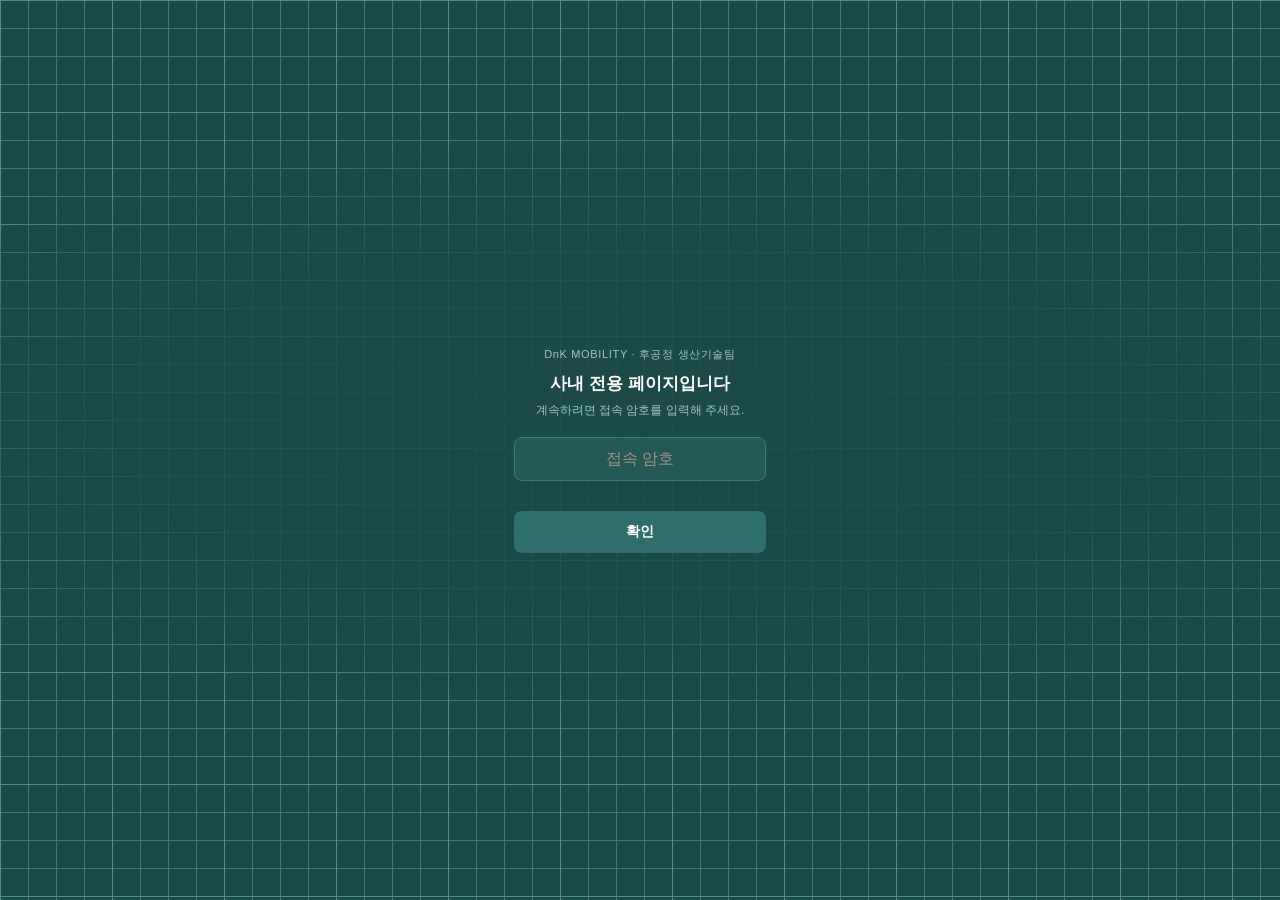
==== commit cd0c343d: "Show one mini graph per master sample on the overview cards The overview (dashboard) cards only plot" ====
--- a/dashboard.html
+++ b/dashboard.html
@@ -86,7 +86,16 @@
   .d-name{font-size:13.5px;font-weight:800;color:var(--gray-900);}
   .d-no{font-size:10.5px;color:var(--gray-400);}
   .d-chev{margin-left:auto;color:var(--gray-400);font-size:15px;}
-  .d-spark{width:100%;height:46px;margin-top:9px;display:block;}
+  .d-spark{width:100%;height:46px;margin-top:4px;display:block;}
+  /* 샘플별 미니 그래프 — OK 마스터·NG 마스터를 나란히(좁으면 아래로 줄바꿈) */
+  .d-sparks{display:grid;grid-template-columns:repeat(auto-fit,minmax(138px,1fr));gap:4px 12px;margin-top:9px;}
+  .d-cell{min-width:0;}
+  .d-clabel{display:flex;align-items:center;gap:5px;font-size:10.5px;color:var(--gray-700);}
+  .d-ctype{flex:0 0 auto;font-size:9px;font-weight:800;color:#fff;border-radius:4px;padding:1px 5px;}
+  .d-ctype.okm{background:#1b4a49;}
+  .d-ctype.ngm{background:#8a5a1d;}
+  .d-cname{min-width:0;white-space:nowrap;overflow:hidden;text-overflow:ellipsis;font-weight:700;}
+  .d-empty-s{margin-top:4px;padding:14px 0;border:1px dashed var(--gray-300);border-radius:6px;}
   .d-foot{font-size:11px;color:var(--gray-700);margin-top:6px;display:flex;align-items:center;gap:6px;flex-wrap:wrap;}
   .d-flag{font-size:10px;font-weight:800;color:var(--warn-text);background:var(--warn-bg);padding:1px 6px;border-radius:5px;}
   .d-empty{font-size:11px;color:var(--gray-400);margin-top:9px;padding:10px 0;text-align:center;}
@@ -327,23 +336,27 @@
       todayStatus = anyNg ? "ng" : "ok";
     }
 
-    // 미니 그래프·이상신호는 대표로 첫 샘플 하나만 쓴다(카드 하나에 여러 샘플을
-    // 다 넣으면 좁은 화면에서 복잡해진다 — 나머지는 상세 화면에서 확인).
-    var s0 = e.samples && e.samples[0];
-    var pts = [];
-    if (s0) {
-      monthRecs.slice().sort(function (a, b) {
-        return a.date === b.date ? (a.shift === b.shift ? 0 : a.shift === "야간" ? 1 : -1) : (a.date < b.date ? -1 : 1);
-      }).forEach(function (r) {
-        r.items.forEach(function (it) { if (it.sid === s0.id && it.v !== null) pts.push(it.v); });
+    // 미니 그래프·이상신호는 사용 중인 마스터 샘플마다 하나씩 그린다(OK 마스터·NG 마스터
+    // 각각 — 스펙 범위가 서로 달라 한 그래프에 섞지 않고 나란히 둔다). 2026-10-14:
+    // 예전에는 첫 샘플(OK 마스터)만 그려서 NG 마스터의 추이는 카드에서 볼 수 없었다.
+    var active = (e.samples || []).filter(function (s) { return !s.retired; });
+    var sorted = monthRecs.slice().sort(function (a, b) {
+      return a.date === b.date ? (a.shift === b.shift ? 0 : a.shift === "야간" ? 1 : -1) : (a.date < b.date ? -1 : 1);
+    });
+    var series = active.map(function (s) {
+      var pts = [], lastJudge = "-";
+      sorted.forEach(function (r) {
+        r.items.forEach(function (it) {
+          if (it.sid === s.id && it.v !== null) { pts.push(it.v); lastJudge = it.judge; }
+        });
       });
-    }
-    var anomaly = hasAnomaly(pts);
+      return { name: s.name, type: s.type === "NG" ? "NG" : "OK", pts: pts, lastJudge: lastJudge,
+               spec: { lsl: s.lsl, usl: s.usl }, anomaly: hasAnomaly(pts) };
+    });
 
     return {
-      todayStatus: todayStatus, ngCount: ngCount, recordCount: monthRecs.length, pts: pts,
-      anomaly: anomaly, sampleName: s0 ? s0.name : "",
-      spec: s0 ? { lsl: s0.lsl, usl: s0.usl } : null
+      todayStatus: todayStatus, ngCount: ngCount, recordCount: monthRecs.length,
+      series: series, anomaly: series.some(function (x) { return x.anomaly; })
     };
   }
 
@@ -367,6 +380,7 @@
     lo -= span * 0.15; hi += span * 0.15;
     function X(i) { return pts.length === 1 ? (PL + (W - PL - PR) / 2) : PL + (W - PL - PR) * (i / (pts.length - 1)); }
     function Y(v) { return top + (base - top) * (1 - (v - lo) / (hi - lo)); }
+    // status: "ng"(빨강) | "wait"(회색) | 그 외(청록)
     var color = status === "ng" ? "#b8453a" : status === "wait" ? "#b3a896" : "#2f6e6c";
     // polyline points="x,y x,y .." 형식과 path d="M.. L.." 형식은 문법이 다르다
     // (구현 중 자체 발견 — 처음엔 둘을 한 변수로 같이 쓰려다 <polyline>에 속성이
@@ -405,25 +419,31 @@
       "</svg>";
   }
 
-  function renderCard(id, e) {
-    var st = channelStats(e);
+  function renderCard(id, st) {
     var badgeTxt = st.todayStatus === "ok" ? "OK" : st.todayStatus === "ng" ? "NG" : "미점검";
     var badgeHtml = st.todayStatus === "ng"
       ? '<span class="d-badge ng"><span class="txt">NG</span></span>'
       : '<span class="d-badge ' + st.todayStatus + '">' + badgeTxt + '</span>';
-    var spark = sparkSvg(st.pts, st.todayStatus, st.spec);
-    var flag = st.anomaly ? '<span class="d-flag">⚠ 추이 이상</span>' : "";
+    var anomNames = st.series.filter(function (x) { return x.anomaly; }).map(function (x) { return x.name; });
+    var flag = st.anomaly ? '<span class="d-flag">⚠ 추이 이상' +
+      (st.series.length > 1 ? " · " + esc(anomNames.join(", ")) : "") + '</span>' : "";
     var footText = st.todayStatus === "wait"
       ? "이번 달 NG " + st.ngCount + "건 · 오늘 아직 입력 없음"
       : "이번 달 NG " + st.ngCount + "건 · " + st.recordCount + "회 기록";
-    // 그래프는 대표 샘플(samples[0]) 하나만 쓰지만, NG 건수·기록 횟수는 그 채널의
-    // 모든 샘플을 합친 값이다 — 그래서 "이번 달 NG 1건"인데 그래프는 비어 있을 수
-    // 있다(NG가 다른 샘플에서 났을 때). 이 경우 "이번 달 기록이 아직 없습니다"라고
-    // 하면 바로 아래 NG 건수 문구와 모순돼 보인다(구현 중 실제 데이터로 재현해
-    // 발견). 전체 기록 유무(recordCount)로 문구를 나눠 모순을 없앤다.
+    // 샘플마다 칸 하나. 한 샘플이라도 그릴 수 있으면 그 칸은 그래프, 못 그리는 칸은
+    // "기록 부족" 안내. 모든 칸이 비었을 때만 카드 전체 안내(전체 기록 유무로 문구 구분 —
+    // "이번 달 NG 1건"인데 "기록이 아직 없습니다"라고 하면 모순돼 보이므로).
+    var cells = st.series.map(function (x) {
+      var svg = sparkSvg(x.pts, st.todayStatus === "wait" ? "wait" : (x.lastJudge === "NG" ? "ng" : "ok"), x.spec);
+      return '<div class="d-cell"><div class="d-clabel"><span class="d-ctype ' + (x.type === "NG" ? "ngm" : "okm") + '">' + x.type + '</span>' +
+        '<span class="d-cname">' + esc(x.name) + '</span></div>' +
+        (svg || '<div class="d-empty d-empty-s">기록 부족</div>') + '</div>';
+    });
+    var anyGraph = st.series.some(function (x) { return x.pts.length >= 2; });
     var emptyMsg = st.recordCount === 0
       ? "이번 달 기록이 아직 없습니다"
-      : "대표 샘플(" + esc(st.sampleName || "-") + ") 그래프를 그릴 데이터가 부족합니다";
+      : "이번 달 그래프를 그릴 데이터가 부족합니다";
+    var graphHtml = anyGraph ? '<div class="d-sparks">' + cells.join("") + '</div>' : '<div class="d-empty">' + emptyMsg + '</div>';
 
     return '<a class="d-card ' + st.todayStatus + '" href="index.html?eq=' + encodeURIComponent(id) + '">' +
       '<div class="d-row1">' + badgeHtml +
@@ -431,7 +451,7 @@
         '<span class="d-no">' + esc(id) + '</span>' +
         '<span class="d-chev">›</span>' +
       '</div>' +
-      (spark || '<div class="d-empty">' + emptyMsg + '</div>') +
+      graphHtml +
       '<div class="d-foot">' + footText + (flag ? " " + flag : "") + '</div>' +
       '</a>';
   }
@@ -440,10 +460,12 @@
     var ok = 0, ng = 0, wait = 0;
     var html = "";
     EQ_IDS.forEach(function (id) {
-      var e = db.eq[id];
-      var st = channelStats(e);
+      // channelStats()는 그 채널의 기록 전체를 훑는 계산이라(추이 이상 신호
+      // 판정까지 포함), 카드 하나당 한 번만 돌린다 — 이전엔 여기(집계용)와
+      // renderCard() 안(카드 내용용)에서 같은 채널에 대해 두 번씩 호출했다.
+      var st = channelStats(db.eq[id]);
       if (st.todayStatus === "ok") ok++; else if (st.todayStatus === "ng") ng++; else wait++;
-      html += renderCard(id, e);
+      html += renderCard(id, st);
     });
     $("stOk").textContent = ok;
     $("stNg").textContent = ng;
@@ -470,9 +492,9 @@
     { q: "이 화면(전체 현황)은 뭔가요?", keywords: "대시보드 전체현황 요약 카드 화면",
       a: "6개 채널을 QR로 하나씩 찍지 않고 한 화면에서 오늘 상태(정상/NG/미점검)를 요약해서 보여줍니다. 카드를 누르면 그 채널의 상세 입력·그래프 화면으로 이동합니다." },
     { q: "⚠ 추이 이상 배지는 뭔가요?", keywords: "추이 이상 배지 경고 노란상자",
-      a: "그 채널의 대표 샘플이 평소 패턴과 통계적으로 다르게 움직이고 있다는 뜻입니다. 스펙 안이어도 표시될 수 있고, 아직 불량은 아니어도 미리 확인해 보라는 신호입니다. 카드를 눌러 들어가면 자세한 원인 힌트를 볼 수 있습니다." },
+      a: "그 채널의 마스터 샘플(OK·NG 마스터 중 하나 이상)이 평소 패턴과 통계적으로 다르게 움직이고 있다는 뜻입니다. 어느 샘플인지는 배지에 이름이 함께 표시됩니다. 스펙 안이어도 표시될 수 있고, 아직 불량은 아니어도 미리 확인해 보라는 신호입니다. 카드를 눌러 들어가면 자세한 원인 힌트를 볼 수 있습니다." },
     { q: "카드에 그래프가 안 보여요", keywords: "그래프 없음 빈 카드 데이터 부족",
-      a: "그 채널의 대표 샘플(첫 번째로 등록된 샘플)로 이번 달 기록이 부족하면 그래프 대신 안내 문구가 뜹니다. 카드를 눌러 들어가면 다른 샘플의 기록은 있는지 확인할 수 있습니다." },
+      a: "카드에는 마스터 샘플(OK 마스터·NG 마스터)마다 그래프가 하나씩 나옵니다. 이번 달 기록이 2건 미만인 샘플은 그래프 대신 「기록 부족」으로 표시되고, 모든 샘플이 그렇다면 카드 전체에 안내 문구가 뜹니다. 카드를 눌러 들어가면 전체 기록을 확인할 수 있습니다." },
     { q: "일부 채널을 불러오지 못했다고 나와요", keywords: "연동 오류 일부 채널 불러오기 실패",
       a: "구글시트 연동이 일시적으로 응답하지 않은 것입니다. 그 채널은 이 폰에 저장된 이전 기록으로 표시됩니다. 잠시 후 새로고침하면 대부분 해결됩니다." },
     { q: "다른 사람이 입력한 값이 안 보여요", keywords: "동기화 연동 안됨 새로고침",
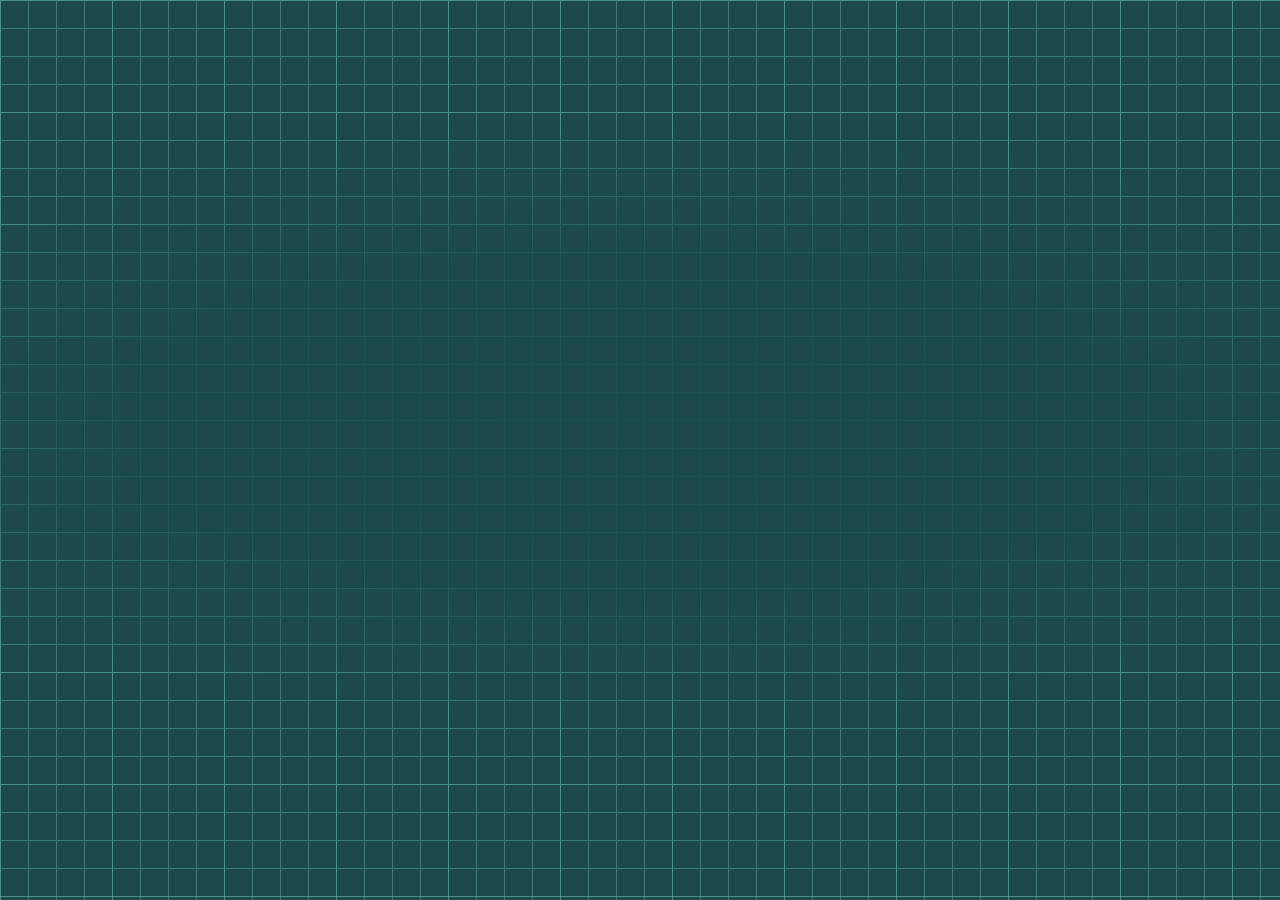
==== commit f90fd9a9: "Add Excel export with native charts and an all-channel CSV on the overview Channel page: a new butto" ====
--- a/dashboard.html
+++ b/dashboard.html
@@ -100,6 +100,15 @@
   .d-flag{font-size:10px;font-weight:800;color:var(--warn-text);background:var(--warn-bg);padding:1px 6px;border-radius:5px;}
   .d-empty{font-size:11px;color:var(--gray-400);margin-top:9px;padding:10px 0;text-align:center;}
 
+  .d-export{max-width:640px;margin:0 auto;padding:0 16px 8px;}
+  .d-export button{
+    width:100%;padding:12px;border:1px solid var(--gray-300);border-radius:10px;background:var(--white);
+    color:var(--navy);font-family:inherit;font-size:13.5px;font-weight:800;cursor:pointer;
+  }
+  .d-export button:active{background:var(--gray-100);}
+  .d-export button:disabled{opacity:.6;cursor:default;}
+  .d-export p{margin:6px 2px 0;font-size:11px;color:var(--gray-500);}
+
   .d-back{
     display:inline-flex;align-items:center;gap:4px;font-size:12px;font-weight:700;color:var(--navy);
     text-decoration:none;padding:8px 4px;
@@ -200,6 +209,11 @@
 
 <div class="d-list" id="dList">
   <!-- JS가 채널 카드를 채운다 -->
+</div>
+
+<div class="d-export">
+  <button type="button" id="csvAllBtn">전체 채널 CSV 내보내기</button>
+  <p>6개 채널의 기록 전체를 한 파일로 저장합니다 (채널은 공정No.·설비명 열로 구분).</p>
 </div>
 
 <footer>
@@ -658,7 +672,80 @@
     });
   }
 
+  /* =========================================================================
+     전체 채널 CSV 내보내기 (2026-11-16)
+     6개 채널의 기록 전체를 한 파일에 담는다. 연동이 켜져 있으면 채널마다 "달 지정 없이"
+     시트에서 전 기간을 받아오고(Code.gs pull은 ym이 비면 전 달을 돌려준다), 못 받은 채널은
+     이 폰에 저장된 기록으로 대신하되 그 사실을 알린다. 열 구성은 채널 화면의 CSV와 같다.
+     ========================================================================= */
+  function csvCell(v) {
+    var s = v === null || v === undefined ? "" : String(v);
+    // "=", "+", "-", "@"로 시작하는 자유 텍스트(확인자·비고)를 엑셀이 수식으로 실행하지 않게 한다
+    if (/^[=+\-@\t]/.test(s)) s = "'" + s;
+    return /[",\n]/.test(s) ? '"' + s.replace(/"/g, '""') + '"' : s;
+  }
+  function fmtN(n) { return n === null || n === undefined ? "" : String(Math.round(n * 1000) / 1000); }
+
+  function buildAllCsv(db) {
+    var rows = [["공정No.", "설비명", "일자", "교대", "샘플명", "구분", "고유지정값", "하한값", "상한값",
+                 "누설값(mL/min)", "판정", "설비주변온도(℃)", "확인자", "비고"]];
+    EQ_IDS.forEach(function (id) {
+      var recs = (db.eq[id].recs || []).slice().sort(function (a, b) {
+        if (a.date !== b.date) return a.date < b.date ? -1 : 1;
+        return a.shift === b.shift ? 0 : a.shift === "야간" ? 1 : -1;
+      });
+      recs.forEach(function (r) {
+        r.items.forEach(function (it) {
+          if (it.v === null || it.v === undefined) return;
+          rows.push([id, EQ[id].title, r.date, r.shift, it.name, it.type,
+                     fmtN(it.nominal), fmtN(it.lsl), fmtN(it.usl), fmtN(it.v), it.judge,
+                     typeof r.temp === "number" ? fmtN(r.temp) : "", r.by || "", r.note || ""]);
+        });
+      });
+    });
+    return { csv: "\uFEFF" + rows.map(function (r) { return r.map(csvCell).join(","); }).join("\r\n"), count: rows.length - 1 };
+  }
+
+  function exportAllCsv() {
+    var btn = $("csvAllBtn");
+    var db = loadLocal();
+    var sync = window.dnkSync;
+    btn.disabled = true;
+    btn.textContent = "기록을 모으는 중…";
+
+    function finish(failed) {
+      var out = buildAllCsv(db);
+      if (!out.count) {
+        alert("내보낼 기록이 없습니다.");
+      } else {
+        var blob = new Blob([out.csv], { type: "text/csv;charset=utf-8" });
+        var url = URL.createObjectURL(blob), a = document.createElement("a");
+        a.href = url; a.download = "마스터샘플_누설값_전체채널_" + todayStr() + ".csv";
+        document.body.appendChild(a); a.click(); document.body.removeChild(a);
+        setTimeout(function () { URL.revokeObjectURL(url); }, 1500);
+        if (failed.length) {
+          alert("CSV를 저장했습니다(" + out.count + "건).\n\n다음 채널은 구글시트에서 받아오지 못해 이 폰에 저장된 기록만 담겼습니다:\n" + failed.join(", ") + "\n\n통신이 되는 곳에서 다시 내보내 주세요.");
+        }
+      }
+      btn.disabled = false;
+      btn.textContent = "전체 채널 CSV 내보내기";
+    }
+
+    if (!sync || !sync.enabled()) { finish(["(구글시트 연동 꺼짐 — 전 채널)"]); return; }
+
+    var failed = [];
+    sync.flush().then(function (res) {
+      if (res && res.left) failed.push("미전송 기록 " + res.left + "건 남음");
+      return Promise.all(EQ_IDS.map(function (id) {
+        return sync.pull(id, "").then(function (data) {
+          db.eq[id].recs = data.recs || [];
+        }, function () { failed.push(EQ[id].tab); });
+      }));
+    }).then(function () { finish(failed); }, function () { finish(["전 채널"]); });
+  }
+
   var ready = (window.dnkGate && window.dnkGate.ready) || Promise.resolve();
+  ready.then(function () { $("csvAllBtn").addEventListener("click", exportAllCsv); });
   ready.then(boot);
   ready.then(initHelp);
 })();
